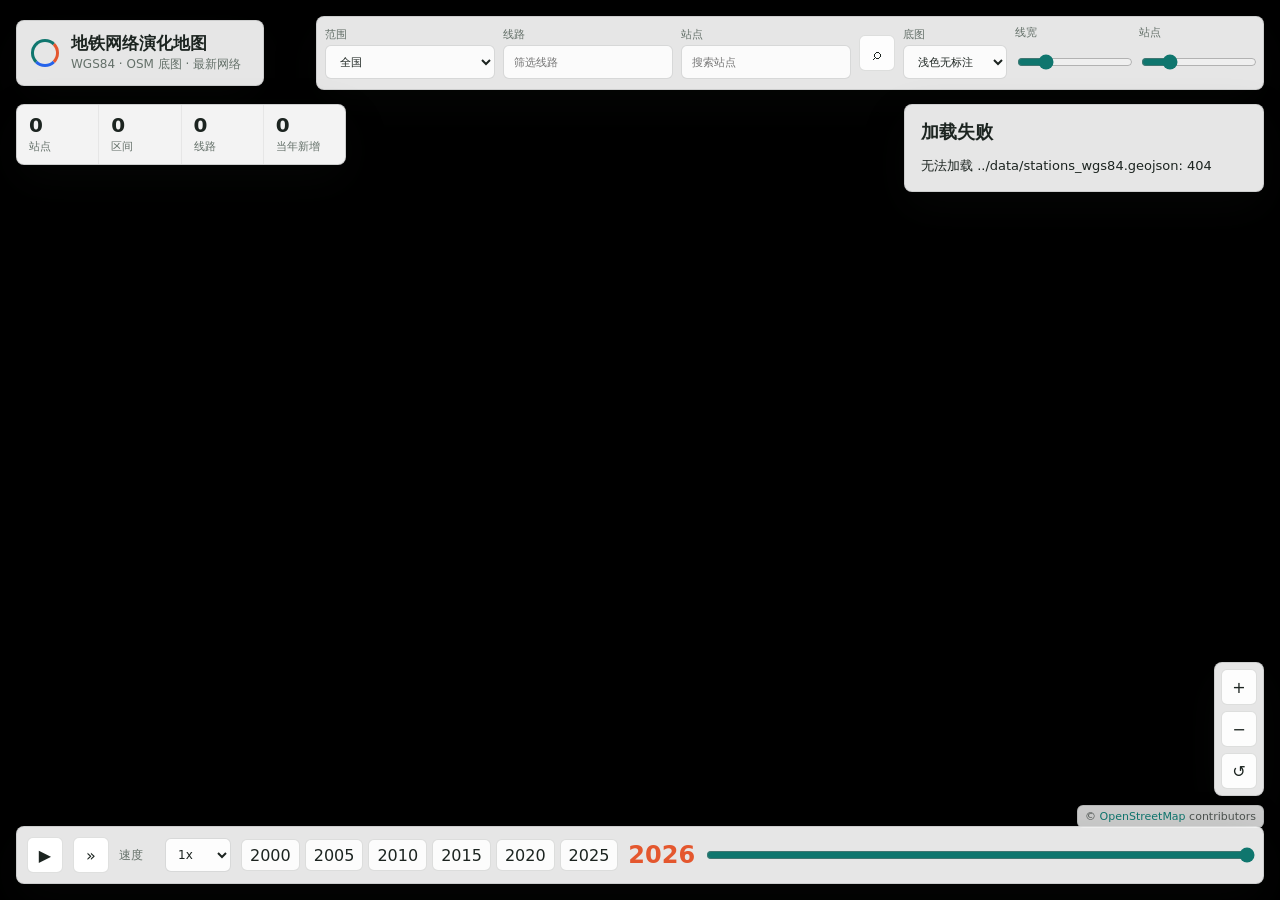
==== app_wgs84/index.html @ 063ae324 "Deploy metro evolution map static site" ====
<!doctype html>
<html lang="zh-CN">
  <head>
    <meta charset="utf-8" />
    <meta name="viewport" content="width=device-width, initial-scale=1" />
    <title>地铁网络演化地图 WGS84</title>
    <link rel="stylesheet" href="./styles.css" />
  </head>
  <body>
    <main class="app-shell">
      <canvas id="mapCanvas" aria-label="地铁网络演化地图"></canvas>

      <header class="topbar">
        <div class="brand">
          <span class="brand-mark"></span>
          <div>
            <h1>地铁网络演化地图</h1>
            <p id="subtitle">WGS84 · OSM 底图 · 最新网络</p>
          </div>
        </div>

        <div class="toolbar" aria-label="地图控制">
          <label class="control compact">
            <span>范围</span>
            <select id="citySelect">
              <option value="">全国</option>
            </select>
          </label>

          <label class="control compact">
            <span>线路</span>
            <input id="lineFilter" type="search" placeholder="筛选线路" autocomplete="off" />
          </label>

          <label class="control compact">
            <span>站点</span>
            <input id="stationSearch" type="search" placeholder="搜索站点" autocomplete="off" />
          </label>

          <button id="locateStation" class="icon-button" title="定位站点" aria-label="定位站点">⌕</button>

          <label class="control small">
            <span>底图</span>
            <select id="basemapSelect">
              <option value="osm">OSM</option>
              <option value="cartoLight">浅色</option>
              <option value="cartoLightNoLabels" selected>浅色无标注</option>
              <option value="cartoDark">深色</option>
              <option value="cartoDarkNoLabels">深色无标注</option>
              <option value="none">无</option>
            </select>
          </label>

          <label class="control slider">
            <span>线宽</span>
            <input id="lineWidthRange" type="range" min="0.5" max="3" step="0.1" value="1" />
          </label>

          <label class="control slider">
            <span>站点</span>
            <input id="stationSizeRange" type="range" min="0.5" max="3" step="0.1" value="1" />
          </label>
        </div>
      </header>

      <section class="stats-panel" aria-label="当前统计">
        <div>
          <span class="stat-value" id="stationCount">0</span>
          <span class="stat-label">站点</span>
        </div>
        <div>
          <span class="stat-value" id="segmentCount">0</span>
          <span class="stat-label">区间</span>
        </div>
        <div>
          <span class="stat-value" id="lineCount">0</span>
          <span class="stat-label">线路</span>
        </div>
        <div>
          <span class="stat-value" id="newCount">0</span>
          <span class="stat-label">当年新增</span>
        </div>
      </section>

      <aside class="route-panel" aria-label="路径搜索">
        <h2>路径搜索</h2>
        <div class="route-fields">
          <label>
            <span>起点</span>
            <input id="routeOrigin" type="search" list="routeStationOptions" placeholder="如：西单" autocomplete="off" />
          </label>
          <label>
            <span>终点</span>
            <input id="routeDestination" type="search" list="routeStationOptions" placeholder="如：东四十条" autocomplete="off" />
          </label>
          <datalist id="routeStationOptions"></datalist>
        </div>
        <div class="route-actions">
          <button id="routeSearch" type="button">搜索</button>
          <button id="routeClear" type="button">清除</button>
        </div>
        <div id="routeResult" class="route-result">选择城市和年份后输入起终点。</div>
      </aside>

      <aside class="detail-panel" aria-live="polite">
        <h2 id="detailTitle">全国网络</h2>
        <div id="detailBody" class="detail-body"></div>
      </aside>

      <div class="map-buttons" aria-label="视图控制">
        <button id="zoomIn" class="icon-button" title="放大" aria-label="放大">+</button>
        <button id="zoomOut" class="icon-button" title="缩小" aria-label="缩小">−</button>
        <button id="resetView" class="icon-button" title="重置视图" aria-label="重置视图">↺</button>
      </div>

      <div class="attribution">
        © <a href="https://www.openstreetmap.org/copyright" target="_blank" rel="noreferrer">OpenStreetMap</a> contributors
      </div>

      <footer class="timeline">
        <button id="playToggle" class="icon-button timeline-button" title="播放/暂停" aria-label="播放或暂停">▶</button>
        <button id="latestYear" class="icon-button timeline-button" title="跳到最新年份" aria-label="跳到最新年份">»</button>
        <label class="speed-control">
          <span>速度</span>
          <select id="speedSelect">
            <option value="1200">0.5x</option>
            <option value="650" selected>1x</option>
            <option value="350">2x</option>
            <option value="180">4x</option>
          </select>
        </label>
        <div class="year-jumps" aria-label="快捷年份">
          <button type="button" data-year="2000">2000</button>
          <button type="button" data-year="2005">2005</button>
          <button type="button" data-year="2010">2010</button>
          <button type="button" data-year="2015">2015</button>
          <button type="button" data-year="2020">2020</button>
          <button type="button" data-year="2025">2025</button>
        </div>
        <label class="year-control">
          <span id="yearLabel">2026</span>
          <input id="yearRange" type="range" min="1971" max="2026" value="2026" />
        </label>
      </footer>
    </main>

    <script src="./main.js?v=20260429-010"></script>
  </body>
</html>
---- app_wgs84/styles.css ----
:root {
  color-scheme: light;
  --bg: #f7f8f5;
  --ink: #1c2420;
  --muted: #647069;
  --panel: rgba(255, 255, 255, 0.9);
  --line: rgba(26, 35, 31, 0.16);
  --accent: #0f766e;
  --accent-2: #e4572e;
  --shadow: 0 16px 45px rgba(29, 38, 34, 0.16);
}

* {
  box-sizing: border-box;
}

html,
body {
  width: 100%;
  height: 100%;
  margin: 0;
  overflow: hidden;
  font-family:
    Inter, "Segoe UI", "Microsoft YaHei UI", "Microsoft YaHei", system-ui,
    sans-serif;
  color: var(--ink);
  background: var(--bg);
}

button,
input,
select {
  font: inherit;
}

.app-shell {
  position: relative;
  width: 100vw;
  height: 100vh;
  overflow: hidden;
  background: var(--bg);
}

#mapCanvas {
  position: absolute;
  inset: 0;
  width: 100%;
  height: 100%;
  cursor: grab;
}

#mapCanvas.is-dragging {
  cursor: grabbing;
}

.topbar {
  position: absolute;
  top: 16px;
  left: 16px;
  right: 16px;
  display: flex;
  align-items: center;
  justify-content: space-between;
  gap: 16px;
  pointer-events: none;
}

.brand,
.toolbar,
.stats-panel,
.route-panel,
.detail-panel,
.timeline,
.map-buttons {
  pointer-events: auto;
  background: var(--panel);
  border: 1px solid rgba(28, 36, 32, 0.12);
  box-shadow: var(--shadow);
  backdrop-filter: blur(18px);
}

.brand {
  display: flex;
  align-items: center;
  gap: 12px;
  min-width: 248px;
  padding: 12px 14px;
  border-radius: 8px;
}

.brand-mark {
  width: 28px;
  height: 28px;
  border: 3px solid var(--accent);
  border-right-color: var(--accent-2);
  border-bottom-color: #2563eb;
  border-radius: 50%;
  flex: 0 0 auto;
}

.brand h1 {
  margin: 0;
  font-size: 17px;
  line-height: 1.2;
  letter-spacing: 0;
}

.brand p {
  margin: 3px 0 0;
  color: var(--muted);
  font-size: 12px;
}

.toolbar {
  display: flex;
  align-items: center;
  gap: 8px;
  padding: 8px;
  border-radius: 8px;
}

.control {
  display: grid;
  gap: 3px;
  color: var(--muted);
  font-size: 11px;
}

.control.compact {
  width: 170px;
}

.control.small {
  width: 104px;
}

.control.slider {
  width: 116px;
}

.control select,
.control input {
  width: 100%;
  height: 34px;
  border: 1px solid rgba(28, 36, 32, 0.16);
  border-radius: 6px;
  padding: 0 10px;
  color: var(--ink);
  background: rgba(255, 255, 255, 0.84);
  outline: none;
}

.control input[type="range"] {
  padding: 0;
  accent-color: var(--accent);
}

.control select:focus,
.control input:focus,
.icon-button:focus-visible {
  border-color: var(--accent);
  box-shadow: 0 0 0 3px rgba(15, 118, 110, 0.16);
}

.icon-button {
  display: inline-grid;
  place-items: center;
  width: 36px;
  height: 36px;
  border: 1px solid rgba(28, 36, 32, 0.14);
  border-radius: 6px;
  color: var(--ink);
  background: rgba(255, 255, 255, 0.9);
  cursor: pointer;
  outline: none;
}

.icon-button:hover {
  background: #ffffff;
}

.stats-panel {
  position: absolute;
  left: 16px;
  top: 104px;
  display: grid;
  grid-template-columns: repeat(4, minmax(66px, 1fr));
  gap: 1px;
  min-width: 330px;
  overflow: hidden;
  border-radius: 8px;
}

.stats-panel div {
  padding: 10px 12px;
  background: rgba(255, 255, 255, 0.52);
}

.stat-value {
  display: block;
  font-size: 20px;
  font-weight: 750;
  line-height: 1;
}

.stat-label {
  display: block;
  margin-top: 4px;
  color: var(--muted);
  font-size: 11px;
}

.detail-panel {
  position: absolute;
  right: 16px;
  top: 104px;
  width: min(360px, calc(100vw - 32px));
  max-height: calc(100vh - 204px);
  overflow: auto;
  padding: 16px;
  border-radius: 8px;
}

.route-panel {
  position: absolute;
  left: 16px;
  top: 190px;
  width: min(360px, calc(100vw - 32px));
  max-height: calc(100vh - 304px);
  overflow: auto;
  padding: 14px;
  border-radius: 8px;
}

.route-panel h2 {
  margin: 0 0 12px;
  font-size: 16px;
  line-height: 1.25;
  letter-spacing: 0;
}

.route-fields {
  display: grid;
  grid-template-columns: repeat(2, minmax(0, 1fr));
  gap: 8px;
}

.route-fields label {
  display: grid;
  gap: 4px;
  color: var(--muted);
  font-size: 11px;
}

.route-fields input {
  width: 100%;
  height: 34px;
  border: 1px solid rgba(28, 36, 32, 0.16);
  border-radius: 6px;
  padding: 0 10px;
  color: var(--ink);
  background: rgba(255, 255, 255, 0.9);
  outline: none;
}

.route-actions {
  display: flex;
  gap: 8px;
  margin-top: 10px;
}

.route-actions button {
  height: 34px;
  border: 1px solid rgba(28, 36, 32, 0.14);
  border-radius: 6px;
  padding: 0 14px;
  color: var(--ink);
  background: rgba(255, 255, 255, 0.9);
  cursor: pointer;
}

.route-actions button:first-child {
  color: #ffffff;
  border-color: rgba(15, 118, 110, 0.82);
  background: #0f766e;
}

.route-result {
  display: grid;
  gap: 8px;
  margin-top: 12px;
  color: var(--ink);
  font-size: 13px;
  line-height: 1.45;
}

.route-kpis {
  display: grid;
  grid-template-columns: repeat(3, minmax(0, 1fr));
  gap: 6px;
}

.route-kpis div {
  border: 1px solid rgba(28, 36, 32, 0.1);
  border-radius: 6px;
  padding: 8px;
  background: rgba(255, 255, 255, 0.58);
}

.route-kpis strong {
  display: block;
  font-size: 16px;
}

.route-kpis span,
.route-note {
  color: var(--muted);
  font-size: 11px;
}

.route-line-list {
  margin: 0;
  padding-left: 16px;
}

.detail-panel h2 {
  margin: 0 0 12px;
  font-size: 18px;
  line-height: 1.25;
  letter-spacing: 0;
}

.detail-body {
  display: grid;
  gap: 10px;
  color: var(--ink);
  font-size: 13px;
  line-height: 1.5;
}

.detail-row {
  display: grid;
  grid-template-columns: 76px minmax(0, 1fr);
  gap: 10px;
  border-top: 1px solid rgba(28, 36, 32, 0.09);
  padding-top: 9px;
}

.detail-key {
  color: var(--muted);
}

.detail-value {
  min-width: 0;
  overflow-wrap: anywhere;
}

.detail-value a {
  color: #0f766e;
  text-decoration: none;
}

.detail-value a:hover {
  text-decoration: underline;
}

.line-info-card {
  display: grid;
  gap: 8px;
  border: 1px solid rgba(28, 36, 32, 0.1);
  border-radius: 8px;
  padding: 10px;
  background: rgba(255, 255, 255, 0.52);
}

.line-info-card h3 {
  margin: 0;
  font-size: 14px;
  line-height: 1.3;
}

.line-info-card .detail-row:first-of-type {
  border-top: 0;
  padding-top: 0;
}

.map-buttons {
  position: absolute;
  right: 16px;
  bottom: 104px;
  display: grid;
  gap: 6px;
  padding: 6px;
  border-radius: 8px;
}

.attribution {
  position: absolute;
  right: 16px;
  bottom: 72px;
  max-width: calc(100vw - 32px);
  padding: 4px 7px;
  border-radius: 6px;
  border: 1px solid rgba(28, 36, 32, 0.12);
  color: rgba(28, 36, 32, 0.72);
  background: rgba(255, 255, 255, 0.8);
  box-shadow: 0 8px 24px rgba(29, 38, 34, 0.1);
  font-size: 11px;
  pointer-events: auto;
}

.attribution a {
  color: #0f766e;
  text-decoration: none;
}

.attribution a:hover {
  text-decoration: underline;
}

.timeline {
  position: absolute;
  left: 16px;
  right: 16px;
  bottom: 16px;
  display: grid;
  grid-template-columns: 36px 36px 112px auto minmax(0, 1fr);
  align-items: center;
  gap: 10px;
  padding: 10px;
  border-radius: 8px;
}

.timeline-button {
  background: #ffffff;
}

.speed-control {
  display: grid;
  grid-template-columns: 38px minmax(0, 1fr);
  align-items: center;
  gap: 8px;
  color: var(--muted);
  font-size: 12px;
}

.speed-control select {
  width: 100%;
  height: 34px;
  border: 1px solid rgba(28, 36, 32, 0.16);
  border-radius: 6px;
  padding: 0 8px;
  color: var(--ink);
  background: rgba(255, 255, 255, 0.9);
  outline: none;
}

.year-jumps {
  display: flex;
  align-items: center;
  gap: 5px;
}

.year-jumps button {
  height: 32px;
  min-width: 48px;
  border: 1px solid rgba(28, 36, 32, 0.14);
  border-radius: 6px;
  padding: 0 8px;
  color: var(--ink);
  background: rgba(255, 255, 255, 0.86);
  cursor: pointer;
}

.year-jumps button:hover,
.year-jumps button.is-active {
  border-color: rgba(15, 118, 110, 0.55);
  background: rgba(15, 118, 110, 0.1);
}

.year-control {
  display: grid;
  grid-template-columns: 64px minmax(0, 1fr);
  align-items: center;
  gap: 12px;
  min-width: 0;
}

#yearLabel {
  font-size: 24px;
  font-weight: 780;
  line-height: 1;
  color: var(--accent-2);
}

#yearRange {
  width: 100%;
  accent-color: var(--accent);
}

@media (max-width: 940px) {
  .topbar {
    align-items: stretch;
    flex-direction: column;
  }

  .toolbar {
    flex-wrap: wrap;
  }

  .control.compact {
    flex: 1 1 150px;
    width: auto;
  }

  .stats-panel {
    top: 188px;
  }

  .detail-panel {
    top: auto;
    right: 16px;
    bottom: 88px;
    width: min(420px, calc(100vw - 32px));
    max-height: 34vh;
  }

  .route-panel {
    top: 300px;
    max-height: 30vh;
  }
}

@media (max-width: 620px) {
  .brand {
    min-width: 0;
  }

  .brand h1 {
    font-size: 15px;
  }

  .stats-panel {
    left: 10px;
    right: 10px;
    top: 222px;
    min-width: 0;
    grid-template-columns: repeat(2, minmax(0, 1fr));
  }

  .route-panel {
    left: 10px;
    right: 10px;
    top: 352px;
    width: auto;
    max-height: 28vh;
  }

  .topbar,
  .detail-panel,
  .timeline {
    left: 10px;
    right: 10px;
  }

  .timeline {
    grid-template-columns: 36px 36px 104px minmax(0, 1fr);
    bottom: 10px;
  }

  .year-jumps {
    grid-column: 1 / -1;
    overflow-x: auto;
    padding-bottom: 2px;
  }

  .map-buttons {
    right: 10px;
    bottom: 96px;
  }
}

/* GitHub Pages static build: route search requires local API and is hidden online. */
.route-panel { display: none; }
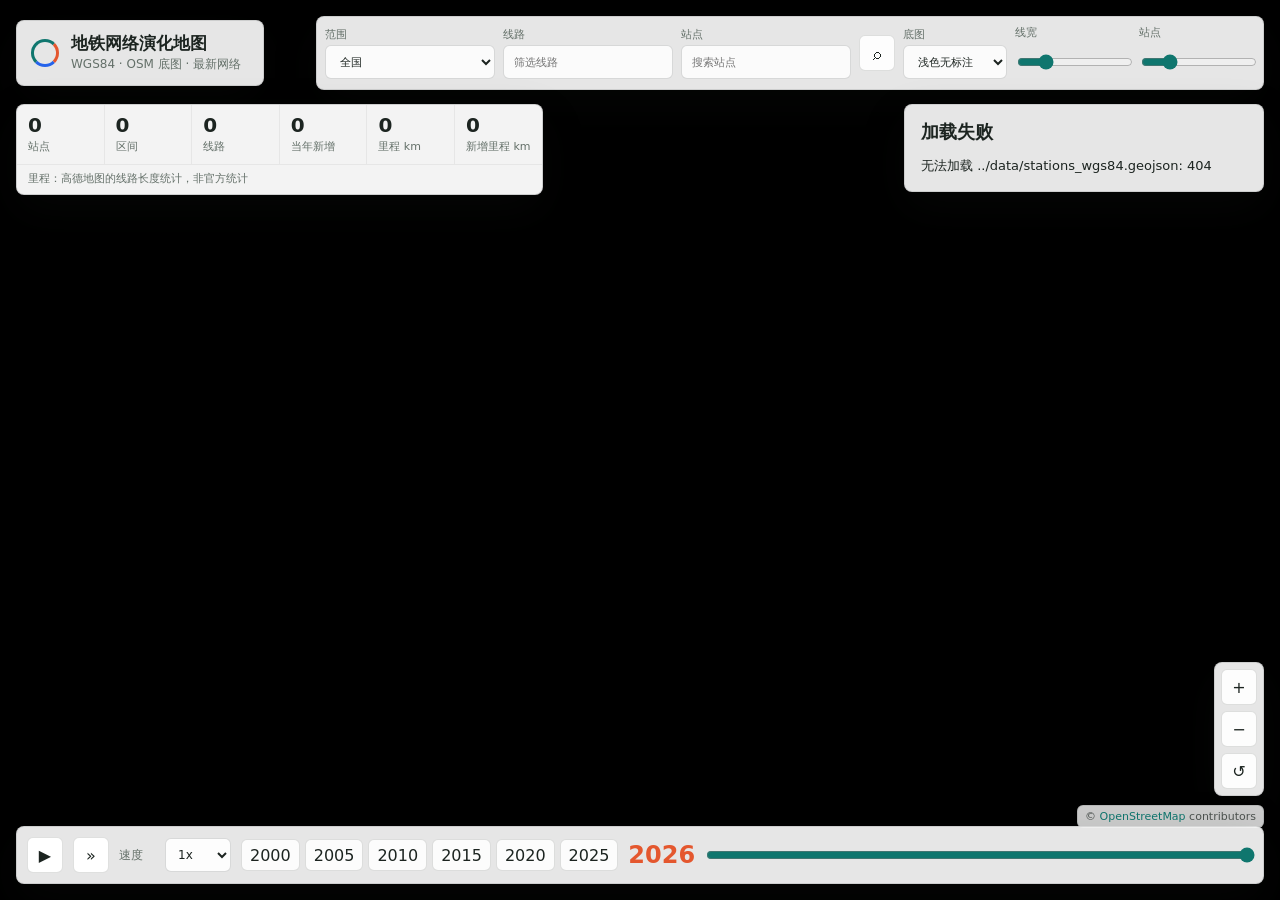
==== commit eb39be63: "Add mileage source note" ====
--- a/app_wgs84/index.html
+++ b/app_wgs84/index.html
@@ -4,7 +4,7 @@
     <meta charset="utf-8" />
     <meta name="viewport" content="width=device-width, initial-scale=1" />
     <title>地铁网络演化地图 WGS84</title>
-    <link rel="stylesheet" href="./styles.css" />
+    <link rel="stylesheet" href="./styles.css?v=20260430-012" />
   </head>
   <body>
     <main class="app-shell">
@@ -80,6 +80,15 @@
           <span class="stat-value" id="newCount">0</span>
           <span class="stat-label">当年新增</span>
         </div>
+        <div>
+          <span class="stat-value" id="mileageCount">0</span>
+          <span class="stat-label">里程 km</span>
+        </div>
+        <div>
+          <span class="stat-value" id="newMileageCount">0</span>
+          <span class="stat-label">新增里程 km</span>
+        </div>
+        <div class="stats-note">里程：高德地图的线路长度统计，非官方统计</div>
       </section>
 
       <aside class="route-panel" aria-label="路径搜索">
@@ -144,6 +153,6 @@
       </footer>
     </main>
 
-    <script src="./main.js?v=20260429-010"></script>
+    <script src="./main.js?v=20260430-012"></script>
   </body>
 </html>
--- a/app_wgs84/styles.css
+++ b/app_wgs84/styles.css
@@ -184,16 +184,25 @@
   left: 16px;
   top: 104px;
   display: grid;
-  grid-template-columns: repeat(4, minmax(66px, 1fr));
+  grid-template-columns: repeat(6, minmax(70px, 1fr));
   gap: 1px;
-  min-width: 330px;
+  min-width: 520px;
   overflow: hidden;
   border-radius: 8px;
 }
 
 .stats-panel div {
-  padding: 10px 12px;
+  padding: 10px 11px;
   background: rgba(255, 255, 255, 0.52);
+}
+
+.stats-panel .stats-note {
+  grid-column: 1 / -1;
+  padding: 7px 11px 8px;
+  color: var(--muted);
+  font-size: 11px;
+  line-height: 1.3;
+  white-space: nowrap;
 }
 
 .stat-value {
@@ -208,6 +217,7 @@
   margin-top: 4px;
   color: var(--muted);
   font-size: 11px;
+  white-space: nowrap;
 }
 
 .detail-panel {
@@ -224,9 +234,9 @@
 .route-panel {
   position: absolute;
   left: 16px;
-  top: 190px;
+  top: 212px;
   width: min(360px, calc(100vw - 32px));
-  max-height: calc(100vh - 304px);
+  max-height: calc(100vh - 326px);
   overflow: auto;
   padding: 14px;
   border-radius: 8px;
@@ -551,7 +561,7 @@
   .route-panel {
     left: 10px;
     right: 10px;
-    top: 352px;
+    top: 448px;
     width: auto;
     max-height: 28vh;
   }
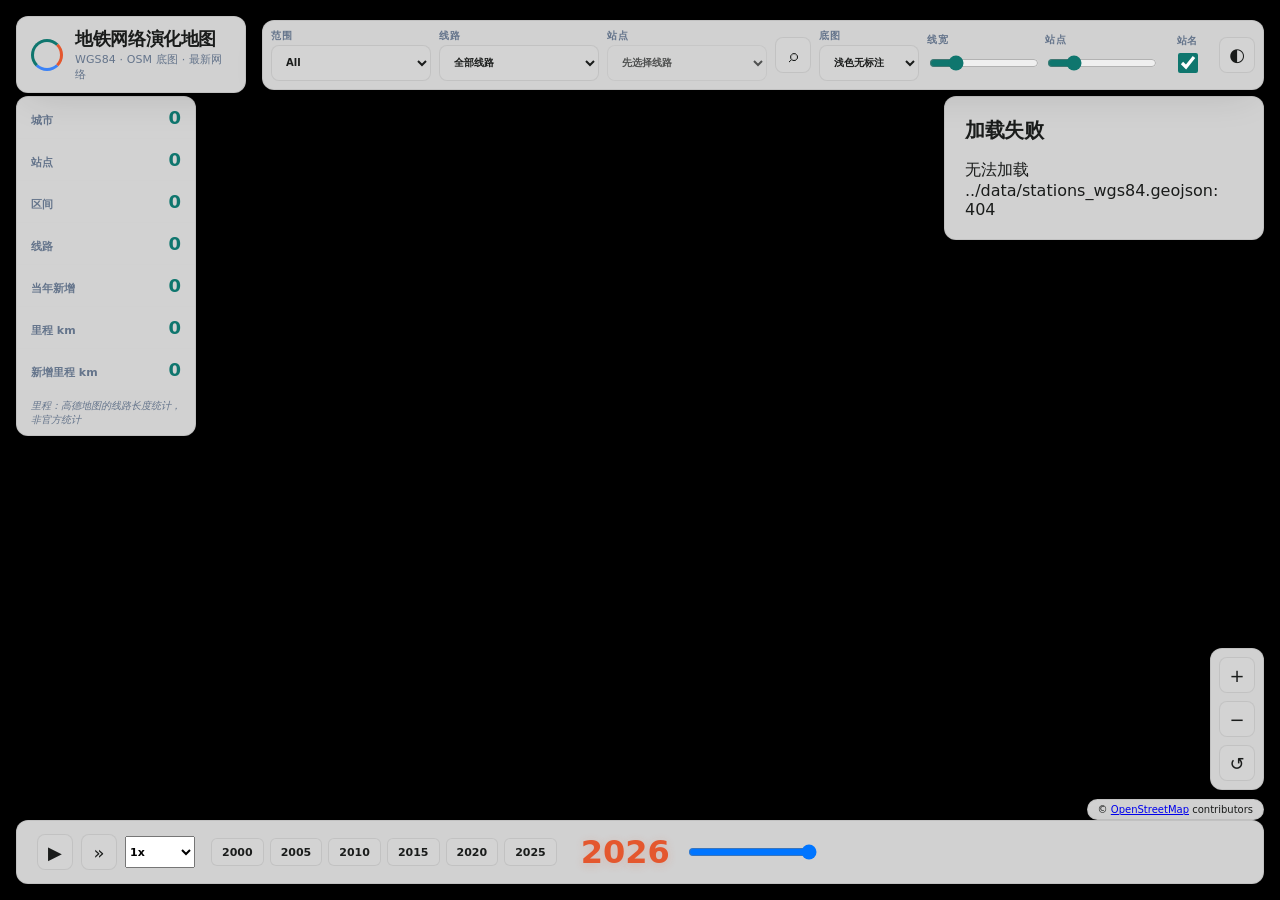
==== commit d5ff66be: "Optimize frontend design and add dark mode" ====
--- a/app_wgs84/index.html
+++ b/app_wgs84/index.html
@@ -4,14 +4,14 @@
     <meta charset="utf-8" />
     <meta name="viewport" content="width=device-width, initial-scale=1" />
     <title>地铁网络演化地图 WGS84</title>
-    <link rel="stylesheet" href="./styles.css?v=20260430-012" />
+    <link rel="stylesheet" href="./styles.css?v=20260501-003" />
   </head>
   <body>
     <main class="app-shell">
       <canvas id="mapCanvas" aria-label="地铁网络演化地图"></canvas>
 
       <header class="topbar">
-        <div class="brand">
+        <div class="brand glass">
           <span class="brand-mark"></span>
           <div>
             <h1>地铁网络演化地图</h1>
@@ -19,22 +19,26 @@
           </div>
         </div>
 
-        <div class="toolbar" aria-label="地图控制">
+        <div class="toolbar glass" aria-label="地图控制">
           <label class="control compact">
             <span>范围</span>
             <select id="citySelect">
-              <option value="">全国</option>
+              <option value="">All</option>
             </select>
           </label>
 
           <label class="control compact">
             <span>线路</span>
-            <input id="lineFilter" type="search" placeholder="筛选线路" autocomplete="off" />
+            <select id="lineFilter">
+              <option value="">全部线路</option>
+            </select>
           </label>
 
           <label class="control compact">
             <span>站点</span>
-            <input id="stationSearch" type="search" placeholder="搜索站点" autocomplete="off" />
+            <select id="stationSearch" disabled>
+              <option value="">先选择线路</option>
+            </select>
           </label>
 
           <button id="locateStation" class="icon-button" title="定位站点" aria-label="定位站点">⌕</button>
@@ -60,33 +64,46 @@
             <span>站点</span>
             <input id="stationSizeRange" type="range" min="0.5" max="3" step="0.1" value="1" />
           </label>
+
+          <label class="control toggle">
+            <span>站名</span>
+            <input id="stationLabelsToggle" type="checkbox" checked aria-label="显示站点名称" />
+          </label>
+
+          <button id="themeToggle" class="icon-button" title="切换深色模式" aria-label="切换深色模式">◐</button>
         </div>
       </header>
 
-      <section class="stats-panel" aria-label="当前统计">
-        <div>
-          <span class="stat-value" id="stationCount">0</span>
-          <span class="stat-label">站点</span>
-        </div>
-        <div>
-          <span class="stat-value" id="segmentCount">0</span>
-          <span class="stat-label">区间</span>
-        </div>
-        <div>
-          <span class="stat-value" id="lineCount">0</span>
-          <span class="stat-label">线路</span>
-        </div>
-        <div>
-          <span class="stat-value" id="newCount">0</span>
-          <span class="stat-label">当年新增</span>
-        </div>
-        <div>
-          <span class="stat-value" id="mileageCount">0</span>
-          <span class="stat-label">里程 km</span>
-        </div>
-        <div>
-          <span class="stat-value" id="newMileageCount">0</span>
-          <span class="stat-label">新增里程 km</span>
+      <section class="stats-panel glass" aria-label="当前统计">
+        <div class="stats-grid">
+          <div class="stat-item">
+            <span class="stat-label">城市</span>
+            <span class="stat-value" id="cityCount">0</span>
+          </div>
+          <div class="stat-item">
+            <span class="stat-label">站点</span>
+            <span class="stat-value" id="stationCount">0</span>
+          </div>
+          <div class="stat-item">
+            <span class="stat-label">区间</span>
+            <span class="stat-value" id="segmentCount">0</span>
+          </div>
+          <div class="stat-item">
+            <span class="stat-label">线路</span>
+            <span class="stat-value" id="lineCount">0</span>
+          </div>
+          <div class="stat-item">
+            <span class="stat-label">当年新增</span>
+            <span class="stat-value" id="newCount">0</span>
+          </div>
+          <div class="stat-item">
+            <span class="stat-label">里程 km</span>
+            <span class="stat-value" id="mileageCount">0</span>
+          </div>
+          <div class="stat-item">
+            <span class="stat-label">新增里程 km</span>
+            <span class="stat-value" id="newMileageCount">0</span>
+          </div>
         </div>
         <div class="stats-note">里程：高德地图的线路长度统计，非官方统计</div>
       </section>
@@ -111,33 +128,34 @@
         <div id="routeResult" class="route-result">选择城市和年份后输入起终点。</div>
       </aside>
 
-      <aside class="detail-panel" aria-live="polite">
+      <aside class="detail-panel glass" aria-live="polite">
         <h2 id="detailTitle">全国网络</h2>
         <div id="detailBody" class="detail-body"></div>
       </aside>
 
-      <div class="map-buttons" aria-label="视图控制">
+      <div class="map-buttons glass" aria-label="视图控制">
         <button id="zoomIn" class="icon-button" title="放大" aria-label="放大">+</button>
         <button id="zoomOut" class="icon-button" title="缩小" aria-label="缩小">−</button>
         <button id="resetView" class="icon-button" title="重置视图" aria-label="重置视图">↺</button>
       </div>
 
-      <div class="attribution">
+      <div class="attribution glass">
         © <a href="https://www.openstreetmap.org/copyright" target="_blank" rel="noreferrer">OpenStreetMap</a> contributors
       </div>
 
-      <footer class="timeline">
-        <button id="playToggle" class="icon-button timeline-button" title="播放/暂停" aria-label="播放或暂停">▶</button>
-        <button id="latestYear" class="icon-button timeline-button" title="跳到最新年份" aria-label="跳到最新年份">»</button>
-        <label class="speed-control">
-          <span>速度</span>
-          <select id="speedSelect">
-            <option value="1200">0.5x</option>
-            <option value="650" selected>1x</option>
-            <option value="350">2x</option>
-            <option value="180">4x</option>
-          </select>
-        </label>
+      <footer class="timeline glass">
+        <div class="timeline-controls">
+          <button id="playToggle" class="icon-button timeline-button" title="播放/暂停" aria-label="播放或暂停">▶</button>
+          <button id="latestYear" class="icon-button timeline-button" title="跳到最新年份" aria-label="跳到最新年份">»</button>
+          <label class="speed-control">
+            <select id="speedSelect">
+              <option value="1200">0.5x</option>
+              <option value="650" selected>1x</option>
+              <option value="350">2x</option>
+              <option value="180">4x</option>
+            </select>
+          </label>
+        </div>
         <div class="year-jumps" aria-label="快捷年份">
           <button type="button" data-year="2000">2000</button>
           <button type="button" data-year="2005">2005</button>
@@ -146,13 +164,13 @@
           <button type="button" data-year="2020">2020</button>
           <button type="button" data-year="2025">2025</button>
         </div>
-        <label class="year-control">
+        <div class="year-control">
           <span id="yearLabel">2026</span>
           <input id="yearRange" type="range" min="1971" max="2026" value="2026" />
-        </label>
+        </div>
       </footer>
     </main>
 
-    <script src="./main.js?v=20260430-012"></script>
+    <script src="./main.js?v=20260501-003"></script>
   </body>
 </html>
--- a/app_wgs84/styles.css
+++ b/app_wgs84/styles.css
@@ -1,13 +1,27 @@
 :root {
   color-scheme: light;
-  --bg: #f7f8f5;
-  --ink: #1c2420;
-  --muted: #647069;
-  --panel: rgba(255, 255, 255, 0.9);
-  --line: rgba(26, 35, 31, 0.16);
+  --bg: #f8faf9;
+  --ink: #1a1c1b;
+  --muted: #64748b;
+  --panel: rgba(255, 255, 255, 0.82);
+  --line: rgba(0, 0, 0, 0.08);
   --accent: #0f766e;
   --accent-2: #e4572e;
-  --shadow: 0 16px 45px rgba(29, 38, 34, 0.16);
+  --shadow: 0 12px 40px -12px rgba(0, 0, 0, 0.15);
+  --radius: 12px;
+  --transition: all 0.3s cubic-bezier(0.4, 0, 0.2, 1);
+}
+
+:root[data-theme="dark"] {
+  color-scheme: dark;
+  --bg: #0f172a;
+  --ink: #f8fafc;
+  --muted: #94a3b8;
+  --panel: rgba(30, 41, 59, 0.85);
+  --line: rgba(255, 255, 255, 0.1);
+  --accent: #2dd4bf;
+  --accent-2: #fb923c;
+  --shadow: 0 20px 50px -12px rgba(0, 0, 0, 0.5);
 }
 
 * {
@@ -21,16 +35,17 @@
   margin: 0;
   overflow: hidden;
   font-family:
-    Inter, "Segoe UI", "Microsoft YaHei UI", "Microsoft YaHei", system-ui,
-    sans-serif;
+    "Inter var", Inter, system-ui, -apple-system, sans-serif;
   color: var(--ink);
   background: var(--bg);
+  transition: background-color 0.5s ease;
 }
 
 button,
 input,
 select {
   font: inherit;
+  transition: var(--transition);
 }
 
 .app-shell {
@@ -38,7 +53,6 @@
   width: 100vw;
   height: 100vh;
   overflow: hidden;
-  background: var(--bg);
 }
 
 #mapCanvas {
@@ -53,6 +67,17 @@
   cursor: grabbing;
 }
 
+/* Glassmorphism utility */
+.glass {
+  pointer-events: auto;
+  background: var(--panel);
+  border: 1px solid var(--line);
+  box-shadow: var(--shadow);
+  backdrop-filter: blur(20px) saturate(180%);
+  -webkit-backdrop-filter: blur(20px) saturate(180%);
+  transition: var(--transition);
+}
+
 .topbar {
   position: absolute;
   top: 16px;
@@ -63,52 +88,47 @@
   justify-content: space-between;
   gap: 16px;
   pointer-events: none;
-}
-
-.brand,
-.toolbar,
-.stats-panel,
-.route-panel,
-.detail-panel,
-.timeline,
-.map-buttons {
-  pointer-events: auto;
-  background: var(--panel);
-  border: 1px solid rgba(28, 36, 32, 0.12);
-  box-shadow: var(--shadow);
-  backdrop-filter: blur(18px);
+  z-index: 100;
 }
 
 .brand {
   display: flex;
   align-items: center;
   gap: 12px;
-  min-width: 248px;
-  padding: 12px 14px;
-  border-radius: 8px;
+  padding: 10px 14px;
+  border-radius: var(--radius);
 }
 
 .brand-mark {
-  width: 28px;
-  height: 28px;
-  border: 3px solid var(--accent);
+  width: 32px;
+  height: 32px;
+  border: 3.5px solid var(--accent);
   border-right-color: var(--accent-2);
-  border-bottom-color: #2563eb;
+  border-bottom-color: #3b82f6;
   border-radius: 50%;
   flex: 0 0 auto;
+  animation: spin-pulse 4s infinite linear;
+}
+
+@keyframes spin-pulse {
+  0% { transform: rotate(0deg) scale(1); }
+  50% { transform: rotate(180deg) scale(1.05); }
+  100% { transform: rotate(360deg) scale(1); }
 }
 
 .brand h1 {
   margin: 0;
-  font-size: 17px;
-  line-height: 1.2;
-  letter-spacing: 0;
+  font-size: 18px;
+  font-weight: 800;
+  letter-spacing: -0.02em;
 }
 
 .brand p {
-  margin: 3px 0 0;
-  color: var(--muted);
-  font-size: 12px;
+  margin: 1px 0 0;
+  color: var(--muted);
+  font-size: 11px;
+  font-weight: 500;
+  letter-spacing: 0.01em;
 }
 
 .toolbar {
@@ -116,50 +136,47 @@
   align-items: center;
   gap: 8px;
   padding: 8px;
-  border-radius: 8px;
+  border-radius: var(--radius);
 }
 
 .control {
   display: grid;
-  gap: 3px;
-  color: var(--muted);
-  font-size: 11px;
-}
-
-.control.compact {
-  width: 170px;
-}
-
-.control.small {
-  width: 104px;
-}
-
-.control.slider {
-  width: 116px;
-}
+  gap: 2px;
+  color: var(--muted);
+  font-size: 10px;
+  font-weight: 600;
+  text-transform: uppercase;
+  letter-spacing: 0.05em;
+}
+
+.control.compact { width: 160px; }
+.control.small { width: 100px; }
+.control.slider { width: 110px; }
+.control.toggle { width: 48px; justify-items: center; }
 
 .control select,
 .control input {
   width: 100%;
-  height: 34px;
-  border: 1px solid rgba(28, 36, 32, 0.16);
-  border-radius: 6px;
+  height: 36px;
+  border: 1px solid var(--line);
+  border-radius: 8px;
   padding: 0 10px;
   color: var(--ink);
-  background: rgba(255, 255, 255, 0.84);
+  background: rgba(255, 255, 255, 0.05);
   outline: none;
 }
 
 .control input[type="range"] {
   padding: 0;
   accent-color: var(--accent);
-}
-
-.control select:focus,
-.control input:focus,
-.icon-button:focus-visible {
-  border-color: var(--accent);
-  box-shadow: 0 0 0 3px rgba(15, 118, 110, 0.16);
+  height: 24px;
+}
+
+.control.toggle input[type="checkbox"] {
+  width: 20px;
+  height: 20px;
+  accent-color: var(--accent);
+  cursor: pointer;
 }
 
 .icon-button {
@@ -167,265 +184,132 @@
   place-items: center;
   width: 36px;
   height: 36px;
-  border: 1px solid rgba(28, 36, 32, 0.14);
-  border-radius: 6px;
+  border: 1px solid var(--line);
+  border-radius: 8px;
   color: var(--ink);
-  background: rgba(255, 255, 255, 0.9);
+  background: rgba(255, 255, 255, 0.05);
   cursor: pointer;
   outline: none;
+  font-size: 18px;
 }
 
 .icon-button:hover {
-  background: #ffffff;
+  background: var(--accent);
+  color: white;
+  border-color: var(--accent);
+  transform: translateY(-2px);
 }
 
 .stats-panel {
   position: absolute;
   left: 16px;
-  top: 104px;
+  top: 96px;
+  display: flex;
+  flex-direction: column;
+  gap: 1px;
+  width: 180px;
+  border-radius: var(--radius);
+  overflow: hidden;
+  max-height: calc(100vh - 200px);
+  z-index: 90;
+}
+
+.stats-grid {
   display: grid;
-  grid-template-columns: repeat(6, minmax(70px, 1fr));
+  grid-template-columns: 1fr;
   gap: 1px;
-  min-width: 520px;
-  overflow: hidden;
-  border-radius: 8px;
-}
-
-.stats-panel div {
-  padding: 10px 11px;
-  background: rgba(255, 255, 255, 0.52);
+}
+
+.stats-panel .stat-item {
+  padding: 10px 14px;
+  background: rgba(255, 255, 255, 0.02);
+  display: flex;
+  justify-content: space-between;
+  align-items: baseline;
 }
 
 .stats-panel .stats-note {
-  grid-column: 1 / -1;
-  padding: 7px 11px 8px;
+  padding: 8px 14px;
+  color: var(--muted);
+  font-size: 10px;
+  font-style: italic;
+  line-height: 1.4;
+}
+
+.stat-value {
+  font-size: 18px;
+  font-weight: 800;
+  color: var(--accent);
+}
+
+.stat-label {
   color: var(--muted);
   font-size: 11px;
-  line-height: 1.3;
-  white-space: nowrap;
-}
-
-.stat-value {
-  display: block;
+  font-weight: 600;
+}
+
+.detail-panel {
+  position: absolute;
+  right: 16px;
+  top: 96px;
+  width: 320px;
+  max-height: calc(100vh - 220px);
+  overflow: auto;
+  padding: 20px;
+  border-radius: var(--radius);
+  z-index: 90;
+}
+
+.detail-panel h2 {
+  margin: 0 0 16px;
   font-size: 20px;
-  font-weight: 750;
-  line-height: 1;
-}
-
-.stat-label {
-  display: block;
-  margin-top: 4px;
-  color: var(--muted);
-  font-size: 11px;
-  white-space: nowrap;
-}
-
-.detail-panel {
-  position: absolute;
-  right: 16px;
-  top: 104px;
-  width: min(360px, calc(100vw - 32px));
-  max-height: calc(100vh - 204px);
-  overflow: auto;
-  padding: 16px;
-  border-radius: 8px;
-}
-
-.route-panel {
-  position: absolute;
-  left: 16px;
-  top: 212px;
-  width: min(360px, calc(100vw - 32px));
-  max-height: calc(100vh - 326px);
-  overflow: auto;
-  padding: 14px;
-  border-radius: 8px;
-}
-
-.route-panel h2 {
-  margin: 0 0 12px;
-  font-size: 16px;
-  line-height: 1.25;
-  letter-spacing: 0;
-}
-
-.route-fields {
-  display: grid;
-  grid-template-columns: repeat(2, minmax(0, 1fr));
-  gap: 8px;
-}
-
-.route-fields label {
-  display: grid;
-  gap: 4px;
-  color: var(--muted);
-  font-size: 11px;
-}
-
-.route-fields input {
-  width: 100%;
-  height: 34px;
-  border: 1px solid rgba(28, 36, 32, 0.16);
-  border-radius: 6px;
-  padding: 0 10px;
-  color: var(--ink);
-  background: rgba(255, 255, 255, 0.9);
-  outline: none;
-}
-
-.route-actions {
-  display: flex;
-  gap: 8px;
-  margin-top: 10px;
-}
-
-.route-actions button {
-  height: 34px;
-  border: 1px solid rgba(28, 36, 32, 0.14);
-  border-radius: 6px;
-  padding: 0 14px;
-  color: var(--ink);
-  background: rgba(255, 255, 255, 0.9);
-  cursor: pointer;
-}
-
-.route-actions button:first-child {
-  color: #ffffff;
-  border-color: rgba(15, 118, 110, 0.82);
-  background: #0f766e;
-}
-
-.route-result {
-  display: grid;
-  gap: 8px;
-  margin-top: 12px;
-  color: var(--ink);
-  font-size: 13px;
-  line-height: 1.45;
-}
-
-.route-kpis {
-  display: grid;
-  grid-template-columns: repeat(3, minmax(0, 1fr));
-  gap: 6px;
-}
-
-.route-kpis div {
-  border: 1px solid rgba(28, 36, 32, 0.1);
-  border-radius: 6px;
-  padding: 8px;
-  background: rgba(255, 255, 255, 0.58);
-}
-
-.route-kpis strong {
-  display: block;
-  font-size: 16px;
-}
-
-.route-kpis span,
-.route-note {
-  color: var(--muted);
-  font-size: 11px;
-}
-
-.route-line-list {
-  margin: 0;
-  padding-left: 16px;
-}
-
-.detail-panel h2 {
-  margin: 0 0 12px;
-  font-size: 18px;
-  line-height: 1.25;
-  letter-spacing: 0;
+  font-weight: 800;
+  letter-spacing: -0.02em;
 }
 
 .detail-body {
   display: grid;
-  gap: 10px;
-  color: var(--ink);
-  font-size: 13px;
-  line-height: 1.5;
+  gap: 12px;
 }
 
 .detail-row {
   display: grid;
-  grid-template-columns: 76px minmax(0, 1fr);
-  gap: 10px;
-  border-top: 1px solid rgba(28, 36, 32, 0.09);
-  padding-top: 9px;
+  grid-template-columns: 80px 1fr;
+  gap: 8px;
+  padding: 8px 0;
+  border-top: 1px solid var(--line);
 }
 
 .detail-key {
   color: var(--muted);
+  font-size: 12px;
+  font-weight: 600;
 }
 
 .detail-value {
-  min-width: 0;
-  overflow-wrap: anywhere;
-}
-
-.detail-value a {
-  color: #0f766e;
-  text-decoration: none;
-}
-
-.detail-value a:hover {
-  text-decoration: underline;
-}
-
-.line-info-card {
-  display: grid;
+  font-size: 13px;
+  font-weight: 500;
+}
+
+.map-buttons {
+  position: absolute;
+  right: 16px;
+  bottom: 110px;
+  display: flex;
+  flex-direction: column;
   gap: 8px;
-  border: 1px solid rgba(28, 36, 32, 0.1);
-  border-radius: 8px;
-  padding: 10px;
-  background: rgba(255, 255, 255, 0.52);
-}
-
-.line-info-card h3 {
-  margin: 0;
-  font-size: 14px;
-  line-height: 1.3;
-}
-
-.line-info-card .detail-row:first-of-type {
-  border-top: 0;
-  padding-top: 0;
-}
-
-.map-buttons {
+  padding: 8px;
+  border-radius: var(--radius);
+}
+
+.attribution {
   position: absolute;
   right: 16px;
-  bottom: 104px;
-  display: grid;
-  gap: 6px;
-  padding: 6px;
-  border-radius: 8px;
-}
-
-.attribution {
-  position: absolute;
-  right: 16px;
-  bottom: 72px;
-  max-width: calc(100vw - 32px);
-  padding: 4px 7px;
-  border-radius: 6px;
-  border: 1px solid rgba(28, 36, 32, 0.12);
-  color: rgba(28, 36, 32, 0.72);
-  background: rgba(255, 255, 255, 0.8);
-  box-shadow: 0 8px 24px rgba(29, 38, 34, 0.1);
-  font-size: 11px;
-  pointer-events: auto;
-}
-
-.attribution a {
-  color: #0f766e;
-  text-decoration: none;
-}
-
-.attribution a:hover {
-  text-decoration: underline;
+  bottom: 80px;
+  padding: 4px 10px;
+  border-radius: 20px;
+  font-size: 10px;
+  font-weight: 500;
 }
 
 .timeline {
@@ -434,162 +318,139 @@
   right: 16px;
   bottom: 16px;
   display: grid;
-  grid-template-columns: 36px 36px 112px auto minmax(0, 1fr);
-  align-items: center;
-  gap: 10px;
-  padding: 10px;
-  border-radius: 8px;
-}
-
-.timeline-button {
-  background: #ffffff;
+  grid-template-columns: auto auto auto 1fr;
+  align-items: center;
+  gap: 16px;
+  padding: 12px 20px;
+  border-radius: var(--radius);
+  z-index: 100;
+}
+
+.timeline-controls {
+  display: flex;
+  gap: 8px;
 }
 
 .speed-control {
-  display: grid;
-  grid-template-columns: 38px minmax(0, 1fr);
+  display: flex;
   align-items: center;
   gap: 8px;
   color: var(--muted);
-  font-size: 12px;
+  font-size: 11px;
+  font-weight: 600;
 }
 
 .speed-control select {
-  width: 100%;
-  height: 34px;
-  border: 1px solid rgba(28, 36, 32, 0.16);
+  height: 32px;
+  width: 70px;
+}
+
+.year-control {
+  display: flex;
+  align-items: center;
+  gap: 16px;
+  flex-grow: 1;
+}
+
+#yearLabel {
+  font-size: 32px;
+  font-weight: 900;
+  color: var(--accent-2);
+  min-width: 80px;
+  font-variant-numeric: tabular-nums;
+  text-shadow: 0 2px 10px rgba(228, 87, 46, 0.2);
+}
+
+#yearRange {
+  flex-grow: 1;
+}
+
+.year-jumps {
+  display: flex;
+  gap: 6px;
+  margin-right: 8px;
+}
+
+.year-jumps button {
+  height: 28px;
+  padding: 0 10px;
+  font-size: 11px;
+  font-weight: 700;
   border-radius: 6px;
-  padding: 0 8px;
+  background: rgba(255, 255, 255, 0.05);
+  border: 1px solid var(--line);
   color: var(--ink);
-  background: rgba(255, 255, 255, 0.9);
-  outline: none;
-}
-
-.year-jumps {
-  display: flex;
-  align-items: center;
-  gap: 5px;
-}
-
-.year-jumps button {
-  height: 32px;
-  min-width: 48px;
-  border: 1px solid rgba(28, 36, 32, 0.14);
-  border-radius: 6px;
-  padding: 0 8px;
-  color: var(--ink);
-  background: rgba(255, 255, 255, 0.86);
   cursor: pointer;
 }
 
-.year-jumps button:hover,
 .year-jumps button.is-active {
-  border-color: rgba(15, 118, 110, 0.55);
-  background: rgba(15, 118, 110, 0.1);
-}
-
-.year-control {
-  display: grid;
-  grid-template-columns: 64px minmax(0, 1fr);
-  align-items: center;
-  gap: 12px;
-  min-width: 0;
-}
-
-#yearLabel {
-  font-size: 24px;
-  font-weight: 780;
-  line-height: 1;
-  color: var(--accent-2);
-}
-
-#yearRange {
-  width: 100%;
-  accent-color: var(--accent);
-}
-
-@media (max-width: 940px) {
+  background: var(--accent);
+  color: white;
+  border-color: var(--accent);
+}
+
+/* Mobile Optimizations */
+@media (max-width: 768px) {
   .topbar {
+    top: 8px;
+    left: 8px;
+    right: 8px;
+    flex-direction: column;
     align-items: stretch;
-    flex-direction: column;
-  }
+  }
+
+  .brand { width: 100%; justify-content: center; }
 
   .toolbar {
-    flex-wrap: wrap;
-  }
-
-  .control.compact {
-    flex: 1 1 150px;
+    overflow-x: auto;
+    padding: 8px 4px;
+    justify-content: flex-start;
+  }
+
+  .stats-panel {
+    display: none; /* Hide on mobile for better view */
+  }
+
+  .detail-panel {
+    left: 8px;
+    right: 8px;
+    bottom: 90px;
+    top: auto;
     width: auto;
-  }
-
-  .stats-panel {
-    top: 188px;
-  }
-
-  .detail-panel {
-    top: auto;
-    right: 16px;
-    bottom: 88px;
-    width: min(420px, calc(100vw - 32px));
-    max-height: 34vh;
-  }
-
-  .route-panel {
-    top: 300px;
-    max-height: 30vh;
-  }
-}
-
-@media (max-width: 620px) {
-  .brand {
-    min-width: 0;
-  }
-
-  .brand h1 {
-    font-size: 15px;
-  }
-
-  .stats-panel {
-    left: 10px;
-    right: 10px;
-    top: 222px;
-    min-width: 0;
-    grid-template-columns: repeat(2, minmax(0, 1fr));
-  }
-
-  .route-panel {
-    left: 10px;
-    right: 10px;
-    top: 448px;
-    width: auto;
-    max-height: 28vh;
-  }
-
-  .topbar,
-  .detail-panel,
+    max-height: 25vh;
+    padding: 12px;
+  }
+
   .timeline {
-    left: 10px;
-    right: 10px;
-  }
-
-  .timeline {
-    grid-template-columns: 36px 36px 104px minmax(0, 1fr);
-    bottom: 10px;
+    left: 8px;
+    right: 8px;
+    bottom: 8px;
+    grid-template-columns: 1fr;
+    gap: 8px;
+    padding: 10px;
+  }
+
+  .timeline-top {
+    display: flex;
+    justify-content: space-between;
+    align-items: center;
+  }
+
+  .year-control {
+    width: 100%;
   }
 
   .year-jumps {
-    grid-column: 1 / -1;
-    overflow-x: auto;
-    padding-bottom: 2px;
+    display: none;
   }
 
   .map-buttons {
-    right: 10px;
-    bottom: 96px;
-  }
-}
-
-/* GitHub Pages static build: route search requires local API and is hidden online. */
+    right: 8px;
+    bottom: 220px;
+  }
+}
+
+/* Hidden by default, can be toggled */
 .route-panel { display: none; }
 
+
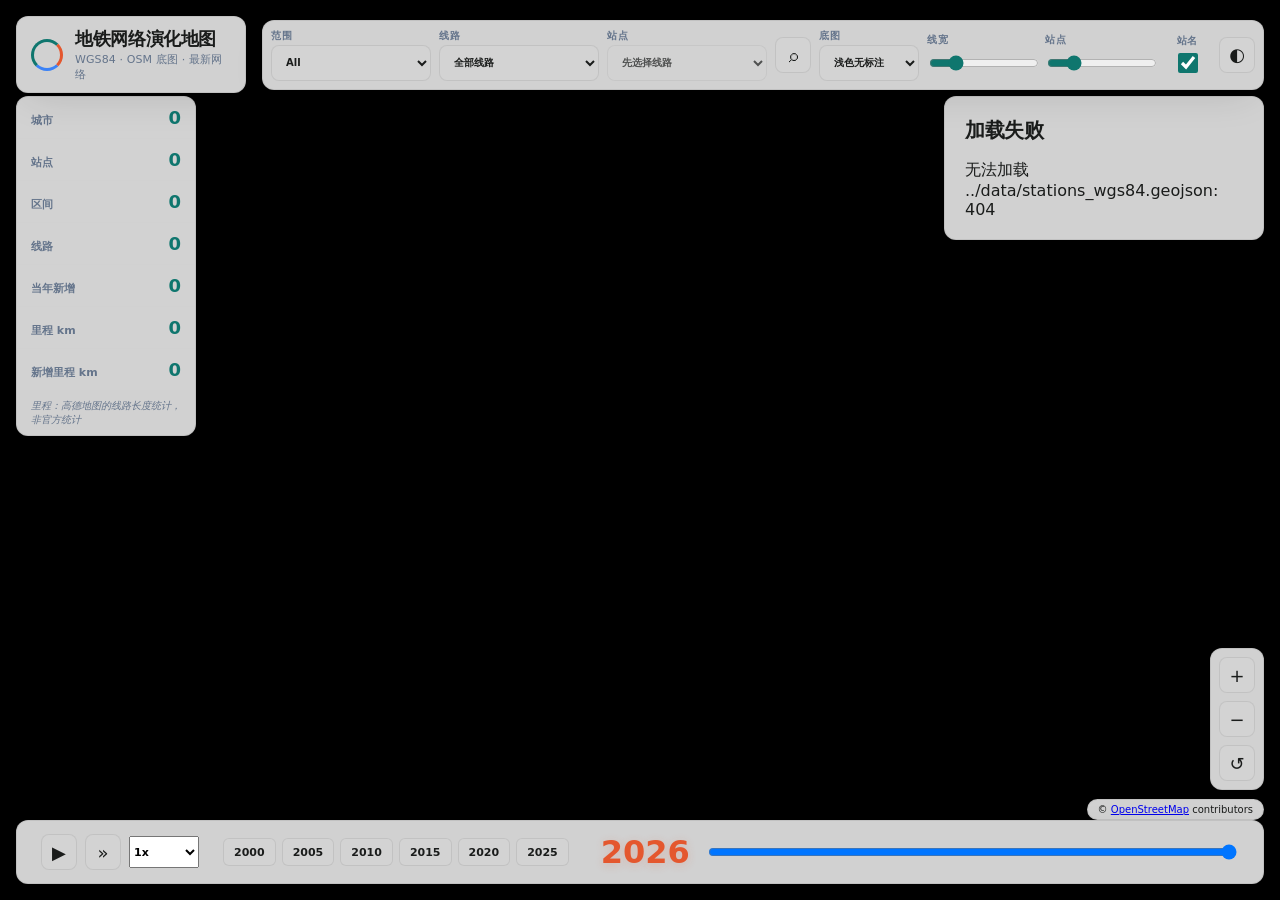
==== commit 24efa2a9: "Update public WGS84 map metadata" ====
--- a/app_wgs84/index.html
+++ b/app_wgs84/index.html
@@ -4,7 +4,7 @@
     <meta charset="utf-8" />
     <meta name="viewport" content="width=device-width, initial-scale=1" />
     <title>地铁网络演化地图 WGS84</title>
-    <link rel="stylesheet" href="./styles.css?v=20260501-003" />
+    <link rel="stylesheet" href="./styles.css?v=20260509-001" />
   </head>
   <body>
     <main class="app-shell">
@@ -171,6 +171,6 @@
       </footer>
     </main>
 
-    <script src="./main.js?v=20260501-003"></script>
+    <script src="./main.js?v=20260509-001"></script>
   </body>
 </html>
--- a/app_wgs84/styles.css
+++ b/app_wgs84/styles.css
@@ -318,10 +318,10 @@
   right: 16px;
   bottom: 16px;
   display: grid;
-  grid-template-columns: auto auto auto 1fr;
-  align-items: center;
-  gap: 16px;
-  padding: 12px 20px;
+  grid-template-columns: auto auto 1fr;
+  align-items: center;
+  gap: 24px;
+  padding: 12px 24px;
   border-radius: var(--radius);
   z-index: 100;
 }
